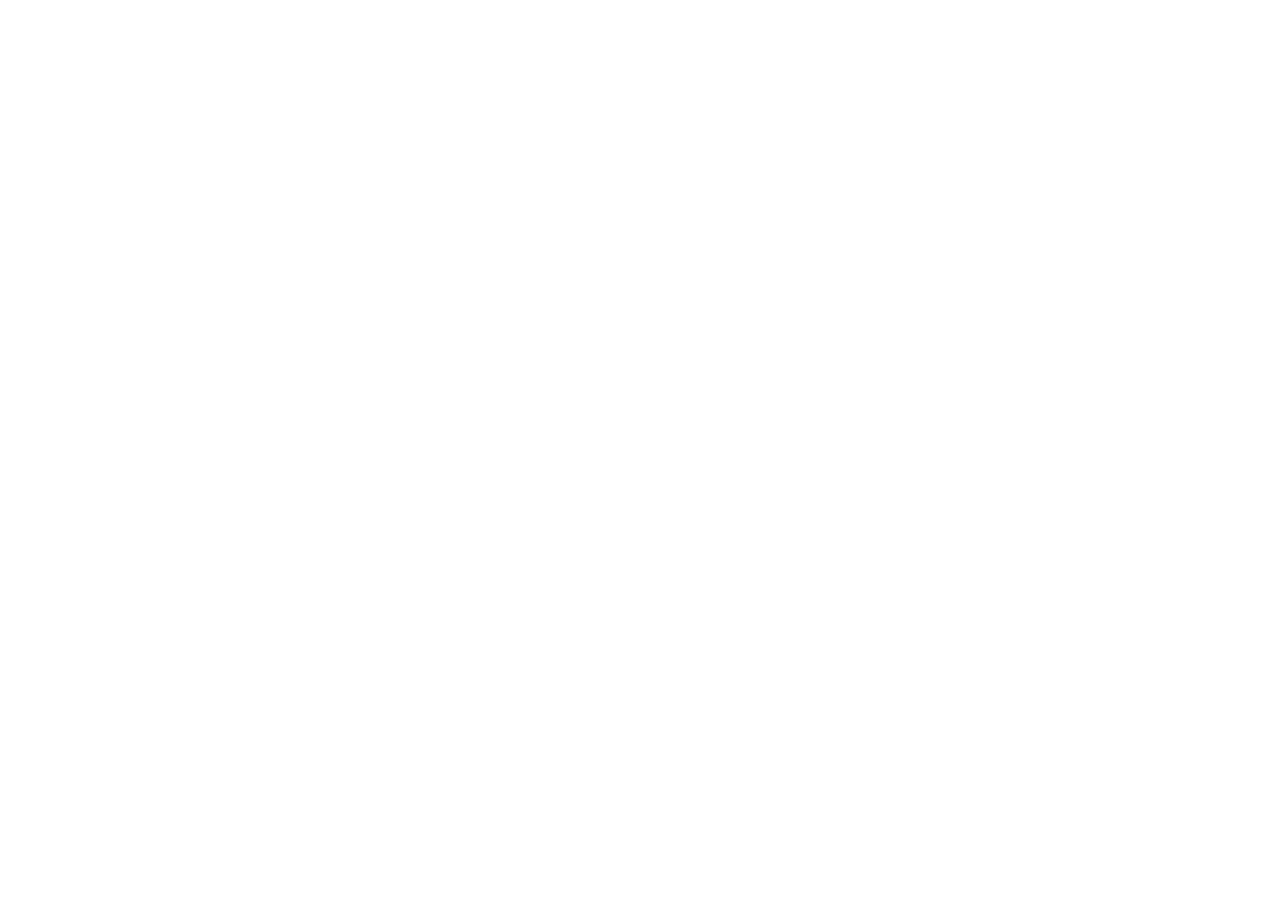
==== index.html @ 052d86ee "Going good but not fast" ====
<!DOCTYPE html>
<html lang="en">
<head>
    <meta charset="UTF-8">
    <meta name="viewport" content="width=device-width, initial-scale=1.0">
    <title>Document</title>
</head>
<body>
    
</body>
</html>
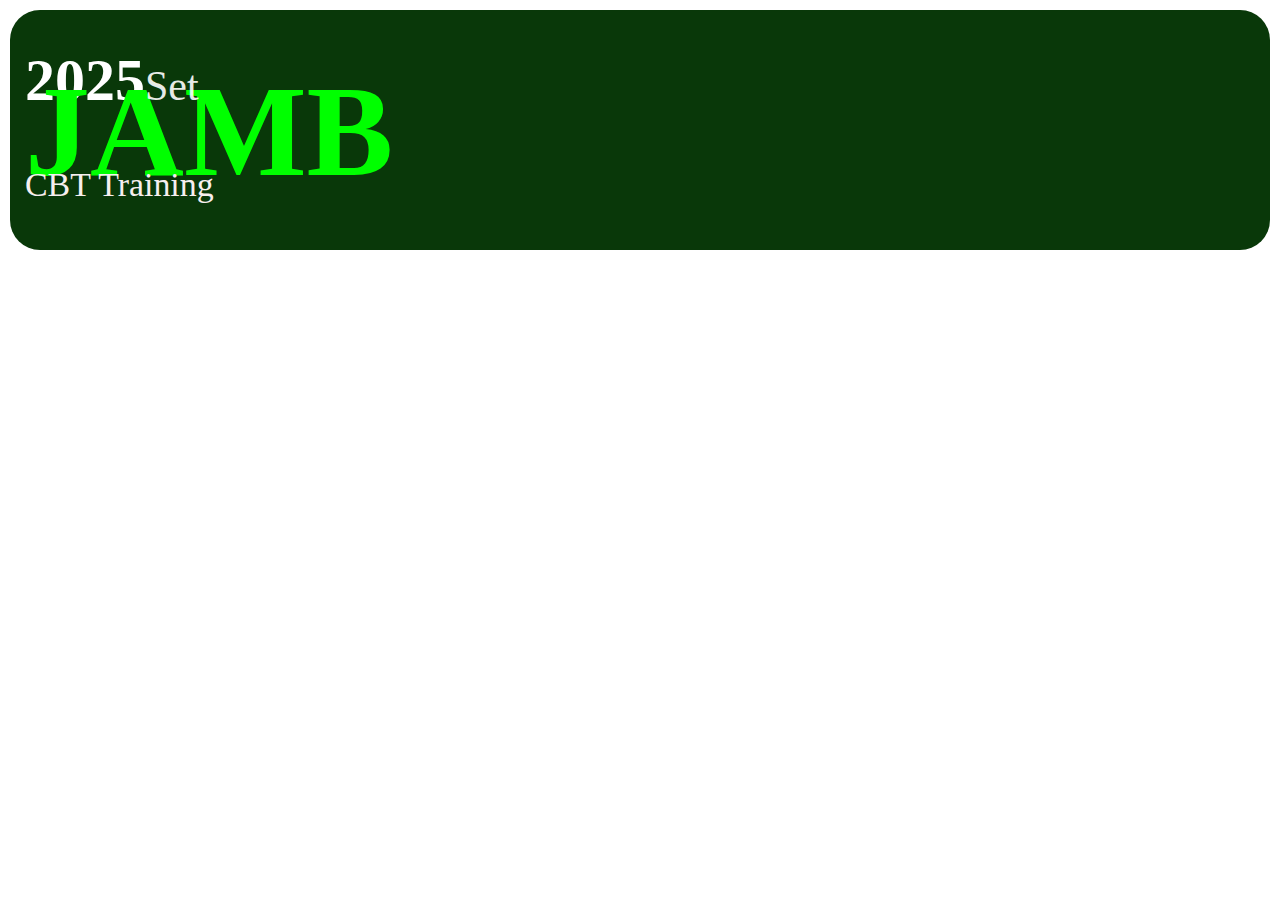
==== commit e9df4158: "Going good" ====
--- a/index.html
+++ b/index.html
@@ -3,9 +3,27 @@
 <head>
     <meta charset="UTF-8">
     <meta name="viewport" content="width=device-width, initial-scale=1.0">
-    <title>Document</title>
+    <title>Home</title>
+    <link rel="stylesheet" href="styles/home.css">
+
 </head>
 <body>
+    <header id="head">
+        <div id="jamb_cover">
+            <div class="year">2025<span class="set">Set</span></div>
+            <p class="jamb">JAMB</p>
+            <div class="cbt">CBT Training</div>
+        </div>
+    </header>
     
+        <defs>
+            <linearGradient id="GradientColor">
+               <stop offset="0%" stop-color="lightgreen" />
+            
+               <stop offset="100%" stop-color="yellowgreen" />
+            </linearGradient>
+        </defs>
+        
+        
 </body>
 </html>--- a/styles/home.css
+++ b/styles/home.css
@@ -0,0 +1,51 @@
+#head{
+    position: fixed;
+    top: 10px;
+    right: 10px;
+    left: 10px;
+    background-color: rgb(9, 56, 9);
+    height: 240px;
+    border-radius: 30px;
+}
+#jamb_cover{
+    position: absolute;
+    top: 5px;
+    left: 15px;
+    bottom: 15px;
+    display: flex;
+    flex-direction: column;
+    
+    justify-content: center;
+    align-items: start;
+}
+.year{
+    color: white;
+    font-family: 'Poppins';
+    font-size: 60px;
+    font-weight:600;
+    margin: 0px;
+
+}
+span{
+    font-size: 42px;
+    font-weight: 200;
+    opacity: 0.9;
+    margin-left: 2px;
+    margin: 0px;
+}
+.jamb{
+    font-size: 130px;
+    font-family: 'calibri';
+    font-weight: 800;
+    margin-top: -59px;
+    margin-bottom: 0;
+    color: rgba(0, 12000, 0,8);
+    height: fit-content;
+}
+.cbt{
+    font-family: 'Poppins';
+    color: rgb(247, 239, 239);
+    font-size: 33.9px;
+    margin-top: -40px;
+
+}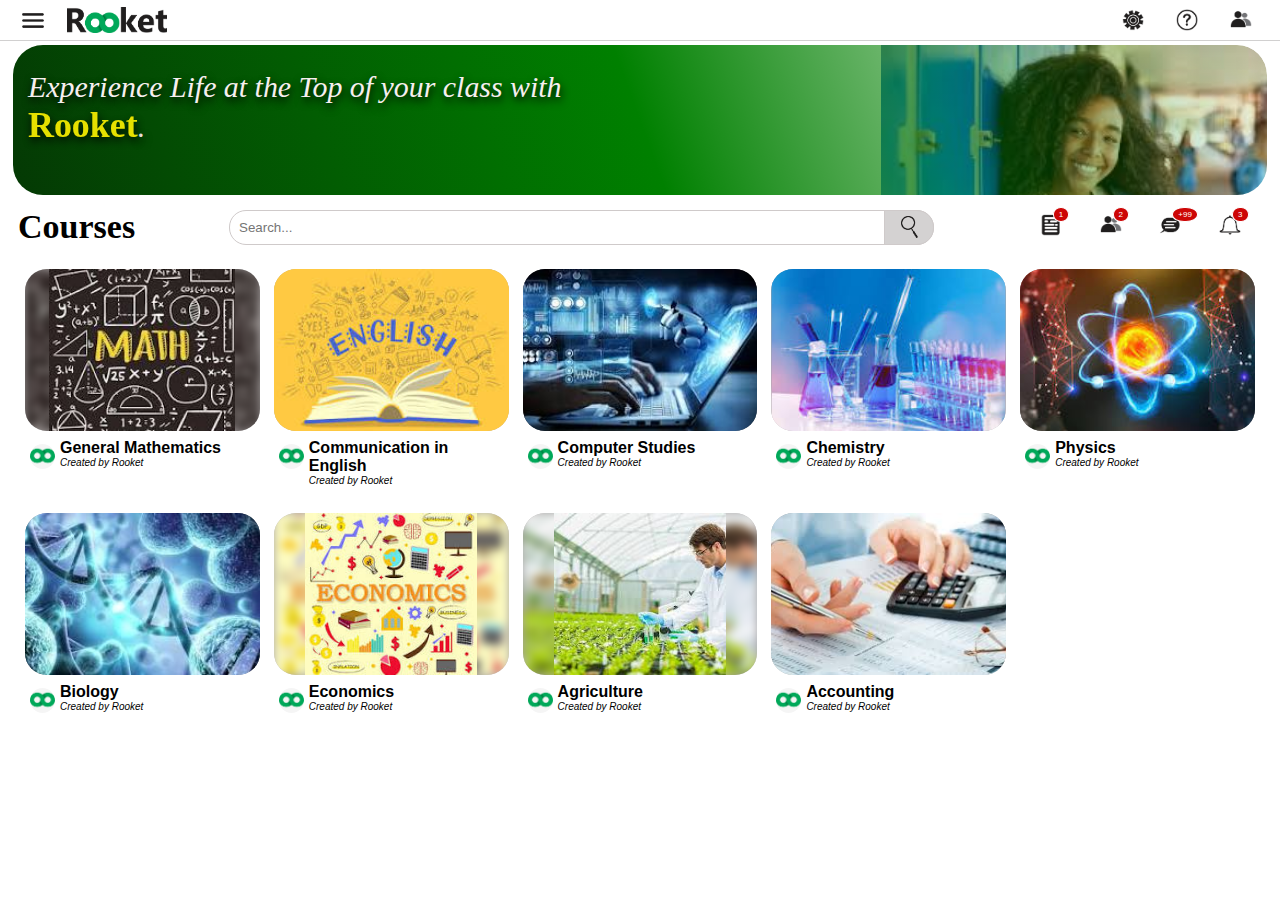
==== commit 3131a48e: "first commit" ====
--- a/index.html
+++ b/index.html
@@ -4,26 +4,210 @@
     <meta charset="UTF-8">
     <meta name="viewport" content="width=device-width, initial-scale=1.0">
     <title>Home</title>
+    <script type="text/javascript" src="scripts/jquery-3.6.0.js"></script>
+    <link rel="icon" href="icons/logoalone.png">
     <link rel="stylesheet" href="styles/home.css">
-
+    <link rel="stylesheet" href="styles/Sub.css">
+    <script>
+      
+       </script>
 </head>
 <body>
+  <div class="rooket">
+    <div class="sysicon madu">
+      <div class="acticon"><img src="icons/menu.png" class="gen-icons menu"></div>
+      <img src="icons/logo.png" class="rologo">
+    </div>
+    
+    <div class="sysicon">
+      <div class="acticon srh-alone"><img src="icons/SEARCH.png" class="sdsd dddd"></div>
+      <div class="acticon"><img src="icons/settings.png" class="gen-icons"></div>
+      <div class="acticon"><img src="icons/help.png" class="gen-icons"></div>
+      <div class="acticon"><img src="icons/request.png" class="gen-icons"></div>
+    </div>
+  </div>
     <header id="head">
         <div id="jamb_cover">
-            <div class="year">2025<span class="set">Set</span></div>
-            <p class="jamb">JAMB</p>
-            <div class="cbt">CBT Training</div>
+           
+            <div class="cbt">Experience Life at the Top of your class with <span class="ad-span">Rooket</span>.</div>
+            
+        </div>
+        
+        <div class="pics">
+            <div class="back_img"><img src="icons/images.jpg" alt="" class="r_img"></div>
         </div>
     </header>
-    
-        <defs>
-            <linearGradient id="GradientColor">
-               <stop offset="0%" stop-color="lightgreen" />
+    <div id="nav-o">
+        <nav id="nav-cont" class="">
+            <div class="icon-rs content">Courses</div>
             
-               <stop offset="100%" stop-color="yellowgreen" />
-            </linearGradient>
-        </defs>
-        
-        
+        </nav>
+        <div class="srh">
+            <input type="search" class="srh-r" placeholder="Search..."><button class="btn-srh"><img src="icons/SEARCH.png" class="sdsd"></button></input>
+        </div>
+
+          
+
+        <div class="sysicon bad">
+          <div class="acticon"><div class="spoil"><img src="icons/bookmark.png" class="gen-icons"><div class="alert">1</div></div></div>
+          <div class="acticon"><div class="spoil"><img src="icons/request.png" class="gen-icons"><div class="alert">2</div></div></div>
+          <div class="acticon"><div class="spoil"><img src="icons/chatIcon.png" class="gen-icons"><div class="alert">+99</div></div></div>
+          <div class="acticon"><div class="spoil"><img src="icons/nofication.png" class="gen-icons"><div class="alert">3</div></div></div>
+        </div>
+    </div>
+    <div id="special">
+      <main>
+        <div class="sci-cont">
+            <div class="container">
+              <div class="subject">
+                <img src="image/image.png" class="c-real">
+                <img src="image/image.png" class="c-fake">
+              </div>
+              <div class="s-info">
+                <div class="c-image">
+                  <img src="icons/logoalone.png" alt="R" class="c-profile">
+                </div>
+                <div class="c-text-cont">
+                  <div class="s-name">General Mathematics</div>
+                  <div class="c-name">Created by Rooket</div>
+                </div>
+              </div>
+            </div>
+            <div class="container">
+              <div class="subject">
+                <img src="image/english.jpeg" class="c-real">
+                <img src="image/english.jpeg" class="c-fake">
+              </div>
+              <div class="s-info">
+                <div class="c-image">
+                  <img src="icons/logoalone.png" alt="R" class="c-profile">
+                </div>
+                <div class="c-text-cont">
+                  <div class="s-name">Communication in English</div>
+                  <div class="c-name">Created by Rooket</div>
+                </div>
+              </div>
+            </div>
+            <div class="container">
+              <div class="subject">
+                <img src="image/computer.jpeg" class="c-real">
+                <img src="image/computer.jpeg" class="c-fake">
+              </div>
+              <div class="s-info">
+                <div class="c-image">
+                  <img src="icons/logoalone.png" alt="R" class="c-profile">
+                </div>
+                <div class="c-text-cont">
+                  <div class="s-name">Computer Studies</div>
+                  <div class="c-name">Created by Rooket</div>
+                </div>
+              </div>
+              </div>
+            <div class="container">
+              <div class="subject">
+                <img src="image/chemistry.jpeg" class="c-real">
+                <img src="image/chemistry.jpeg" class="c-fake">
+              </div>
+              <div class="s-info">
+                <div class="c-image">
+                  <img src="icons/logoalone.png" alt="R" class="c-profile">
+                </div>
+                <div class="c-text-cont">
+                  <div class="s-name">Chemistry</div>
+                  <div class="c-name">Created by Rooket</div>
+                </div>
+              </div>
+              </div>
+            <div class="container">
+              <div class="subject">
+                <img src="image/physics.jpeg" class="c-real">
+                <img src="image/physics.jpeg" class="c-fake">
+              </div>
+              <div class="s-info">
+                <div class="c-image">
+                  <img src="icons/logoalone.png" alt="R" class="c-profile">
+                </div>
+                <div class="c-text-cont">
+                  <div class="s-name">Physics</div>
+                  <div class="c-name">Created by Rooket</div>
+                </div>
+              </div>
+              </div>
+            <div class="container">
+              <div class="subject">
+                <img src="image/biology.jpeg" class="c-real">
+                <img src="image/biology.jpeg" class="c-fake">
+              </div>
+              <div class="s-info">
+                <div class="c-image">
+                  <img src="icons/logoalone.png" alt="R" class="c-profile">
+                </div>
+                <div class="c-text-cont">
+                  <div class="s-name">Biology</div>
+                  <div class="c-name">Created by Rooket</div>
+                </div>
+              </div>
+              </div>
+            <div class="container">
+              <div class="subject">
+                <img src="image/economics.jpeg" class="c-real">
+                <img src="image/economics.jpeg" class="c-fake">
+              </div>
+              <div class="s-info">
+                <div class="c-image">
+                  <img src="icons/logoalone.png" alt="R" class="c-profile">
+                </div>
+                <div class="c-text-cont">
+                  <div class="s-name">Economics</div>
+                  <div class="c-name">Created by Rooket</div>
+                </div>
+              </div>
+              </div>
+            <div class="container">
+              <div class="subject">
+                <img src="image/agric.jpeg" class="c-real">
+                <img src="image/agric.jpeg" class="c-fake">
+              </div>
+              <div class="s-info">
+                <div class="c-image">
+                  <img src="icons/logoalone.png" alt="R" class="c-profile">
+                </div>
+                <div class="c-text-cont">
+                  <div class="s-name">Agriculture</div>
+                  <div class="c-name">Created by Rooket</div>
+                </div>
+              </div>
+              </div>
+            <div class="container">
+              <div class="subject">
+                <img src="image/accounting.jpeg" class="c-real">
+                <img src="image/accounting.jpeg" class="c-fake">
+              </div>
+              <div class="s-info">
+                <div class="c-image">
+                  <img src="icons/logoalone.png" alt="R" class="c-profile">
+                </div>
+                <div class="c-text-cont">
+                  <div class="s-name">Accounting</div>
+                  <div class="c-name">Created by Rooket</div>
+                </div>
+              </div>
+              </div>
+        </div>
+        </main>
+    </div>
+    <div id="def"></div>
+    <div class="start"></div>
+    <footer class="light">
+      <div class="sysicon baddest">
+        <div class="acticon"><div class="spoil"><img src="icons/bookmark.png" class="gen-icons"><div class="alert">1</div></div></div>
+        <div class="acticon"><div class="spoil"><img src="icons/request.png" class="gen-icons"><div class="alert">2</div></div></div>
+        <div class="acticon"><div class="spoil"><img src="icons/add.png" class="gen-icons"></div></div>
+        <div class="acticon"><div class="spoil"><img src="icons/chatIcon.png" class="gen-icons"><div class="alert">+99</div></div></div>
+        <div class="acticon"><div class="spoil"><img src="icons/nofication.png" class="gen-icons"><div class="alert">3</div></div></div>
+      </div>
+    </footer>    
+    <script src="scripts/nav.js">
+    </script>
 </body>
 </html>--- a/styles/home.css
+++ b/styles/home.css
@@ -1,27 +1,42 @@
+.pics{
+    position: absolute;
+    top: 0px;
+    right: 0px;
+    left: 10px;
+    height: 220px;
+    border-radius: 30px;
+    overflow: hidden;
+    z-index: -2;
+}
 #head{
-    position: fixed;
-    top: 10px;
-    right: 10px;
-    left: 10px;
-    background-color: rgb(9, 56, 9);
-    height: 240px;
+    position: relative;
+    top: 5px;
+    right: 5px;
+    left: 5px;
+    background-image: linear-gradient(70deg,rgb(4, 57, 4), green, transparent);;
+    height: 150px;
     border-radius: 30px;
+    overflow: hidden;
+    margin-right: 10px;
+    margin-top: 40px;
+    background-repeat: repeat;
+ 
 }
 #jamb_cover{
     position: absolute;
     top: 5px;
     left: 15px;
-    bottom: 15px;
+    bottom: 29px;
     display: flex;
     flex-direction: column;
-    
+    margin-bottom: 25px;;
     justify-content: center;
     align-items: start;
 }
 .year{
     color: white;
     font-family: 'Poppins';
-    font-size: 60px;
+    font-size: 55px;
     font-weight:600;
     margin: 0px;
 
@@ -33,19 +48,255 @@
     margin-left: 2px;
     margin: 0px;
 }
-.jamb{
-    font-size: 130px;
+.jamb,.lvl{
+    font-size: 100px;
     font-family: 'calibri';
     font-weight: 800;
-    margin-top: -59px;
-    margin-bottom: 0;
-    color: rgba(0, 12000, 0,8);
+    margin-top:-040px;
+    margin-bottom: -26px;
+    color: rgba(0, 12000, 0);
+    
+}
+.lvl{
+    font-family: Arial, Helvetica, sans-serif;
+    color: white;
+    font-size: 80px;
+    font-weight: 600;
+}
+.cbt{
+    width: 85%;
+    
+    font-family: 'calibri';
+    font-weight: 500;
+    font-style: italic;
+    color: rgb(247, 239, 239);
+    font-size: 29.9px;
+    margin-top: 24px;
+    text-shadow: 1px 4px 9px black;
+}
+.ad-span{
+    font-family: 'calibri';
+    color: rgb(255, 242, 0);
+    font-style: normal;
+    font-size: 35.9px;
+    font-weight: 700;
+}
+.back_img{
+    position: absolute;
+    top:0;
+    right: 10%;
+ 
+    z-index: -1;
+    height: 100%;
+}
+.r_img{
+    height: 280px;
+    margin-right: -159px;
+    background-repeat: repeat;
+}
+.btn{
+    position: absolute;
+    bottom: 10px;
+    left: 25px;
+    padding: 8px 17px;
+    border-radius: 12px;
+    background-color: rgb(154, 238, 140);
+    color: rgb(1, 49, 1);
+    font-family: 'roboto','poppins';
+    font-weight: 600;
+    border: none;
+}
+.btn:hover{
+    background-color: rgb(201, 239, 201);
+    cursor: pointer;
+    transition: 0.15s;
+}
+#back-fav{
+    display: flex;
+    position: fixed;
+    top: 130px;
+    left: 0;
+    right: 0;
+    bottom: 0;
+    align-items: center;
+    justify-content: center;
+    z-index: -4;
+}
+.rs{
+  
+    width: 390px;
+
+
+}
+#nav-cont{
+    display: flex;
+    Height: 60px;
+    
+    justify-content: start;
+    align-items: center;
+    margin-right: 20px;
+    margin-left: 10px;
+    
+    max-width: 600px;
+}
+
+#nav-o{
+    position: relative;
+    margin-top: 12px;
+    left: 0;
+    right: 0;
+    display: flex;
+    flex-direction: row;
+    justify-content: space-between;
+    align-items: center;
+    z-index: 1;
+    height: 50px;
+    
+}
+.srh{
+    position: relative;
+    margin-right: 20px;
+    display: flex;
+    flex:1;
+    max-width: 705px;
+    
+}
+.srh-r{
+    width:100%;
+    outline: none;
+    border: 1px solid rgb(207, 202, 202);
+    border-radius: 17px;
+
+    padding: 9px;
+    background-color: transparent;
+    position: relative;
+}
+@media(max-width: 600px) {
+    .icon-rc,.icon-rs,.icon-ra{
+        
+        font-size: 20px;
+     
+    }
+    .icon-rs{
+        font-size: 35px;
+     
+    }
+    
+}
+.sdsd{
+    
+    width:17px;
+    
+}
+.rooket, .light{
+    position: fixed;
+    top: 0;
+    left: 0;
+    right: 0;
+    height: 40px;
+    background-color: white;
+    display: flex;
+    justify-content: space-between;
+    align-items: center;
+    border-bottom: 1px solid rgb(209, 208, 208);
+    
+    z-index: 2;
+}
+.sysicon{
+    display: flex;
+    justify-content: space-around;
+    align-items: center;
+    margin-right: 12px;
+    height: 100%;
+    flex: 1;
+    max-width: 162px;
+}
+.acticon{
+    
+    display: flex;
+    flex: 1;
+    font-family: Cambria, Cochin, Georgia, Times, 'Times New Roman', serif;
+    font-weight: 400;
+    padding: 2px;
+    height: 100%;
+    justify-content: center;
+    align-items: center;
+}
+.acticon:hover{
+    background-color: rgba(209, 208, 208, 0.3);
+    cursor: pointer;
+}
+.rologo{
+    width: 100px;
+    margin-left: 5px;
+}
+.bad{
+    max-width: 239px;
+    height: 100%;
+
+}
+.btn-srh{
+    position: absolute;
+    display: flex;
+    justify-content: center;
+    align-items: center;
+    border: 1px solid rgb(207, 202, 202);
+    background-color: rgb(212, 210, 210);
+    width: 50px;
+    height: 100%;
+    right: 0;
+    border-top-right-radius: 17px;
+    border-bottom-right-radius: 17px;
+}
+.gen-icons{
+    position: relative;
+    width: 22px
+}
+.menu{
+    height: 33px;
+    width: 22px;
+    margin: 6.5px;
+}
+.madu{
+    margin-left: 4.5px
+}
+.alert{
+    position: absolute;
+    top: -7px;
+    left: 13px;
+    display: flex;
+    justify-content: center;
+    align-items: center;
+    font-size: 8px;
+    color: white;
+    font-family: Arial, Helvetica, sans-serif;
+    width: fit-content;
     height: fit-content;
-}
-.cbt{
-    font-family: 'Poppins';
-    color: rgb(247, 239, 239);
-    font-size: 33.9px;
-    margin-top: -40px;
-
-}+    padding: 2px 5px;
+    border-radius: 47%;
+    background-color: rgb(205, 6, 6);
+    border: 1.5px solid white;
+}
+.spoil{
+    position: relative;
+}
+.dddd{
+    height: 19px;
+    width: auto;
+}
+.srh-alone{
+    display: none;
+    width: 150px;
+}
+.light{
+    display: none;
+    border-bottom: none;
+    border-top: 1px solid rgb(209, 208, 208);
+    top: auto;
+    bottom: -1px;
+    height: 50px;
+    
+}
+.baddest{
+    max-width: none;
+}
--- a/styles/Sub.css
+++ b/styles/Sub.css
@@ -0,0 +1,194 @@
+.sci-cont{
+    
+    display:grid;
+    grid-template-columns: 1fr 1fr 1fr;
+    row-gap: 0px;
+    column-gap: 0px;
+    justify-content: space-around;
+    margin: 10px;
+    overflow: hidden;
+    margin-bottom: 80px;
+}
+.subject{
+    position: relative;
+    display:flex;
+    width: 100%;
+    height: 162px;
+    justify-content: center;
+    align-items: center;
+    background-color: #a7a3a3;
+    border-radius: 22px;
+    z-index: 0;
+    overflow: hidden;
+}
+.p{
+    position: relative;
+    height: 100%;
+}
+.ids{
+    justify-content: center;
+    align-items: center;
+}
+
+@media(min-width: 750px) {
+    .sci-cont{
+        grid-template-columns: 1fr 1fr 1fr 1fr;
+    }
+}
+@media(min-width: 934px) {
+    .sci-cont{
+        grid-template-columns: 1fr 1fr 1fr 1fr 1fr;
+    }
+}
+
+.c-real{
+    height: 100%;
+    z-index: 1;
+}
+
+.icon-rs{
+    display: flex;
+    font-size: 34px;
+    font-weight: bold;
+    opacity: 1;
+    font-family: calibri;
+    padding: 7px;
+    align-items: center;
+    justify-content: center;
+    padding-left: 0;
+}
+.c-fake{
+    
+    position: absolute;
+    width: 100%;
+    height: 100%;
+    filter: blur(5px);
+    z-index: 0;
+}
+.container{
+    display: flex;
+    flex-direction: column;
+    height: fit-content;
+    min-width: 160px;
+    padding: 7px;
+    border-radius: 28px;
+    cursor: pointer;
+    
+}
+.container:hover{
+    background-color: rgba(78, 77, 77, 0.1);
+    border-radius: 3px;
+    transition: 0.37s;
+}
+.container:active{
+    border-radius: 0px;
+    background-color: rgba(78, 77, 77, 0.12);
+    transition: 0.17s;
+}
+.s-info{
+    display: grid;
+    width: 100%;
+    height: 60px;
+    grid-template-columns: 0fr 1fr;
+    margin-top: 8px;
+}
+.c-image{
+    display: flex;
+    justify-content: center;
+    align-items: center;
+    width: 25px;
+    height: 25px;
+    border-radius: 50%;
+    margin: 5px;
+    background-color: whitesmoke;
+    overflow: hidden;
+}
+.c-profile{
+    width: 100%;
+}
+.c-text-cont{
+    display: flex;
+    flex-direction: column;
+    height: 100%;
+}
+.s-name{
+    width: 100%;
+    font-family:  'Source Sans Pro', sans-serif;
+    font-weight: 600;
+    font-size: 16px;
+
+}
+.c-name{
+    width: 100%;
+    font-family: Arial, Helvetica, sans-serif;
+    font-weight: 100;
+    font-size: 10px;
+    font-style: italic;
+}
+@media(max-width: 570px) {
+    .sci-cont{
+        grid-template-columns: 1fr 1fr;
+        transition: 0.15s;
+    }
+    .subject{
+        height: 142px;
+        transition: 0.15s;
+    }
+    .container{
+        min-width: 50px;
+        transition: 0.15s;
+    }
+    .icon-rs{
+        font-size: 24px;
+        transition: 0.15s;
+    }
+    .srh-alone{
+        display: flex;
+        transition: 0.15s;
+    }
+    .sysicon{
+        max-width: 162px;
+        transition: 0.15s;
+    }
+    .light{
+        display: flex;
+        transition: 0.15s;
+    }
+    .bad{
+        display: none;
+        transition: 0.15s;
+    }
+    .srh{
+        display: none;
+        transition: 0.15s;
+    }
+    .baddest{
+        max-width: none;
+        transition: 0.15s;
+    }
+    .rologo{
+        width: 70px
+    }
+    .madu{
+        max-width: 80px;
+    }
+    .connect{
+        position: fixed;
+        top: 0;
+        left: 0;
+        border: none;
+        z-index: 7;
+    }
+    .main{
+        grid-template-columns: 1fr;
+    }
+    .black-out{
+        display: flex;
+    }
+    .xx{
+        display: flex;
+    }
+    .menu-c{
+        display: flex;
+    }
+}